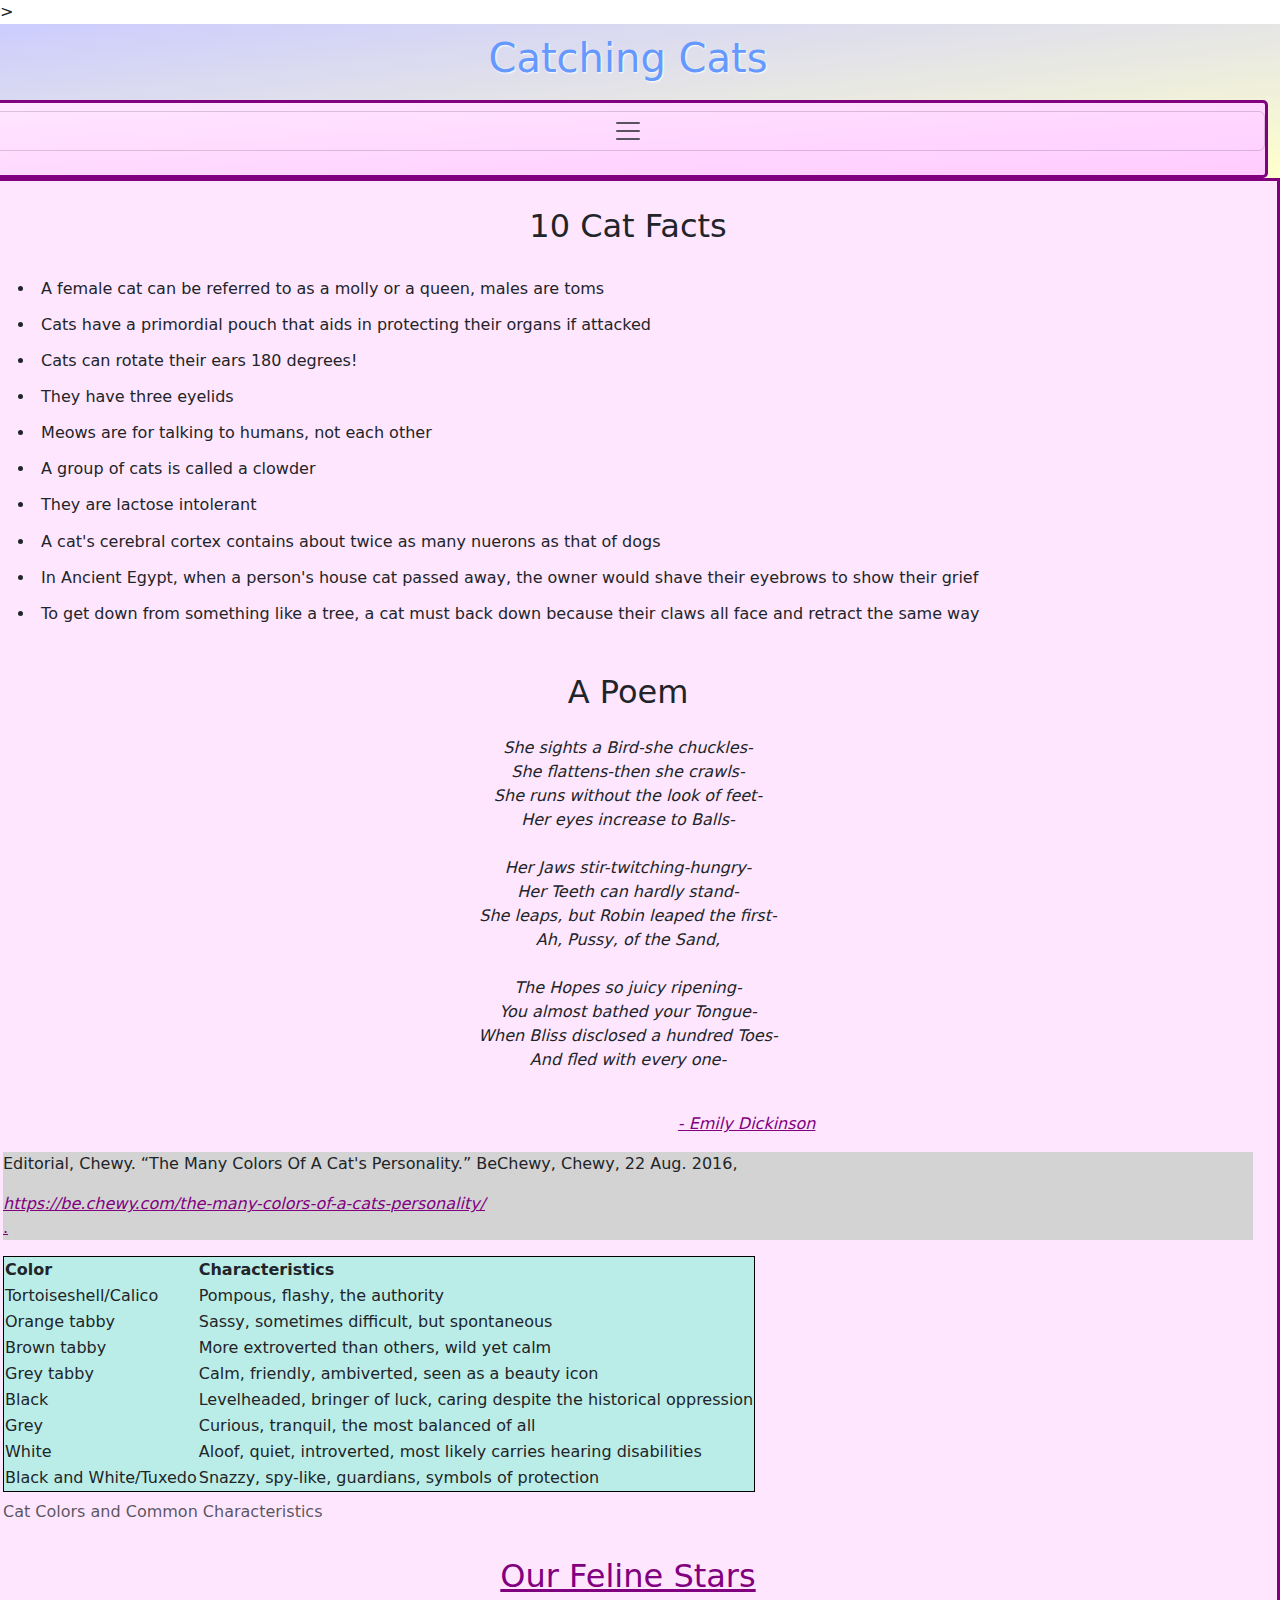
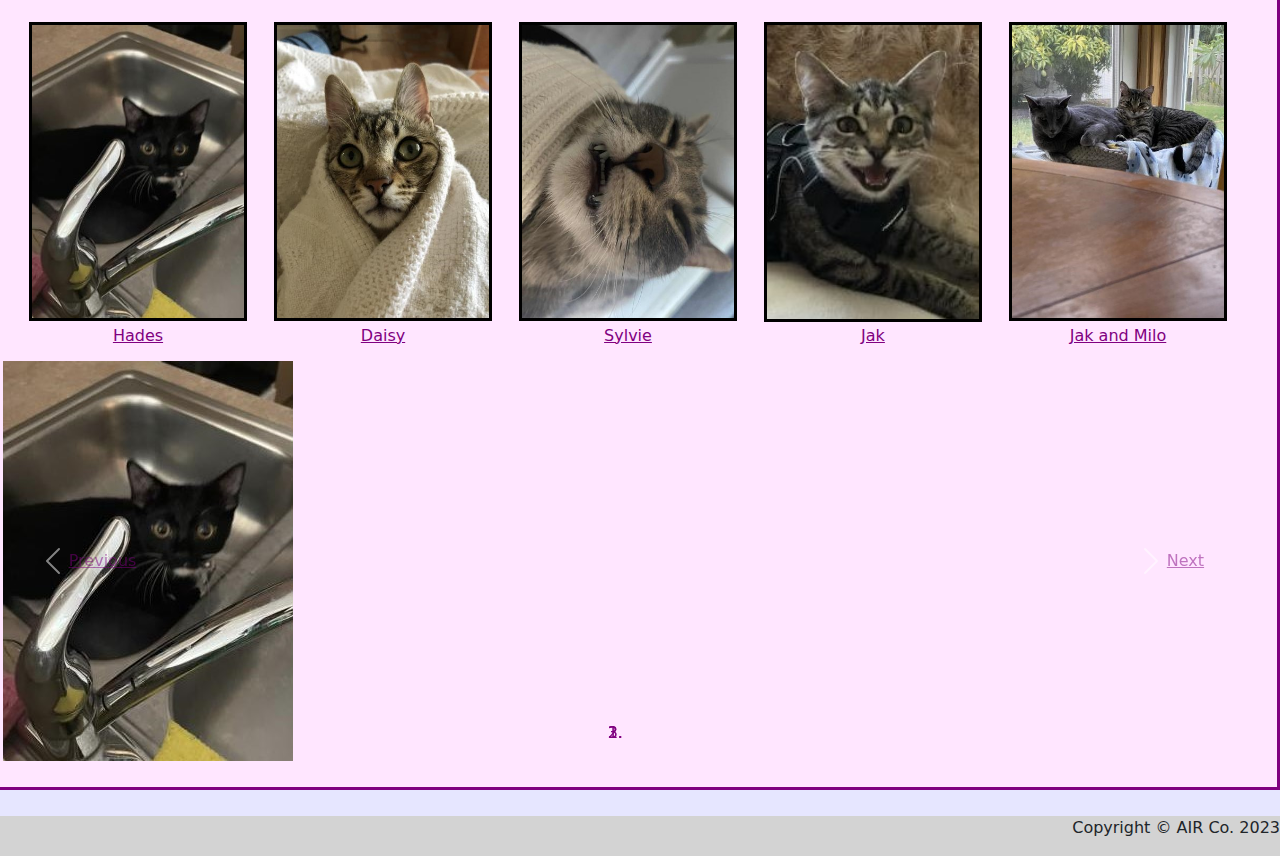
==== index.html @ 7a829389 "Update index.html" ====
<!DOCTYPE HTML>
<html>
  <head>
    <meta name="viewport" content="width=device-width, initial-scale=1" charset="UTF-8">
    <title>Catching Cats - Home</title>
    <!-- Links to the two original CSS Stylesheets -->>
    <link title="default" id="theme1" rel="stylesheet" type="text/css" href="./main.css">
    <link title="alternate" rel="alternate stylesheet" type="text/css" href="./alternate.css">
    <!-- Latest compiled and minified CSS -->
    <link href="https://cdn.jsdelivr.net/npm/bootstrap@5.2.3/dist/css/bootstrap.min.css" rel="stylesheet">
    <!-- Latest compiled JavaScript -->
    <script src="https://cdn.jsdelivr.net/npm/bootstrap@5.2.3/dist/js/bootstrap.bundle.min.js"></script>
    <script>
      function toggleCSS() {
        var currentCSS = document.getElementById('theme1');
        if (currentCSS.getAttribute('href') == 'main.css') { currentCSS.setAttribute('href', 'alternate.css'); } 
        else { currentCSS.setAttribute('href', 'main.css'); }
      }
    </script>
   </head>
   <body class="conatiner">
     <div class="row">
       <header class="row">
         <h1 id="pageTitle">Catching Cats</h1>
         <div id="navbar" class="row" style="justify-content: center">
		<div class="navbar row">
			<button class="navbar-toggler" type="button" data-bs-toggle="collapse" data-bs-target="#navbarToggleExternalContent" aria-controls="navbarToggleExternalContent" aria-expanded="false" aria-label="Toggle navigation">
				<span class="navbar-toggler-icon"></span>
			</button>
		 </div>
		<nav class="navbar" style="justify-content: center">
			<div class="collapse" id="navbarToggleExternalContent">
					<a class="navbar-brand col-md" style="text-align: center" href="./index.html" target="_self">Home</a>
					<a class="navbar-brand col-md" style="text-align: center" href="./yourmom.html" target="_self">The Cat Repo</a>
					<a class="navbar-brand col-md" style="text-align: center" href="https://en.wikipedia.org/wiki/Cat" target="_blank">Cats Wiki</a>
						<!-- Add a section for specific sections of this wiki-->
					<a class="navbar-brand" style="text-align: center" href="https://www.britannica.com/animal/cat" target="_blank">Cats Britannica</a>
					<button class="navbar-toggler" style="text-align: center" id="themeSwitch" onclick="toggleCSS()">Alternate CSS</button>
				</div>
			</nav>
		</div>
       </header>
	     <br/>
      <main class="row">
        <div>
          <h2 style="margin-top: auto;">10 Cat Facts</h2>
            <ul>
              <li>A female cat can be referred to as a molly or a queen, males are toms</li>
      		    <li>Cats have a primordial pouch that aids in protecting their organs if attacked</li>
      		    <li>Cats can rotate their ears 180 degrees!</li>
      		    <li>They have three eyelids</li>
              <li>Meows are for talking to humans, not each other</li>
              <li>A group of cats is called a clowder</li>
              <li>They are lactose intolerant</li>
              <li>A cat's cerebral cortex contains about twice as many nuerons as that of dogs</li>
              <li>In Ancient Egypt, when a person's house cat passed away, the owner would shave their eyebrows to show their grief</li>
              <li>To get down from something like a tree, a cat must back down because their claws all face and retract the same way</li>
		        </ul>
        </div>
        <div>
            <h2>A Poem</h2>
              <div style="width: 30%; margin: auto;">
                <p id="poem">
          	      She sights a Bird-she chuckles- <br>
           	      She flattens-then she crawls- <br>
             	    She runs without the look of feet- <br>
             	    Her eyes increase to Balls- <br>
             	    <br/>
             	    Her Jaws stir-twitching-hungry-<br>
             	    Her Teeth can hardly stand-<br>
             	    She leaps, but Robin leaped the first-<br>
             	    Ah, Pussy, of the Sand, <br>
             	    <br/>
             	    The Hopes so juicy ripening-<br>
             	    You almost bathed your Tongue-<br>
             	    When Bliss disclosed a hundred Toes-<br>
             	    And fled with every one-
                </p> 
			          <br/>
                <p style="text-align: right; font-style: italic;"><a href="https://allpoetry.com/She-sights-a-Birdshe-chuckles" target="_blank">- Emily Dickinson</a></p>
             </div>
        </div>
        <div>
	    <table style="text-align: left; border: 1px double black; padding: 5px; background-color: #bbede8">
		    <caption>Cat Colors and Common Characteristics</caption>
		    <tr style="test-align: center; font-style: bold;">
			    <th>Color</th>
			    <th>Characteristics</th>
		    </tr>
		    <tr>
			    <td>Tortoiseshell/Calico</td>
			    <td>Pompous, flashy, the authority</td>
		    </tr>
		    <tr>
			    <td>Orange tabby</td>
			    <td>Sassy, sometimes difficult, but spontaneous</td>
		    </tr>
		    <tr>
			    <td>Brown tabby</td>
			    <td>More extroverted than others, wild yet calm</td>
		    </tr>
		    <tr>
			    <td>Grey tabby</td>
			    <td>Calm, friendly, ambiverted, seen as a beauty icon</td>
		    </tr>
		    <tr>
			    <td>Black</td>
			    <td>Levelheaded, bringer of luck, caring despite the historical oppression</td>
		    </tr>
		    <tr>
			    <td>Grey</td>
			    <td>Curious, tranquil, the most balanced of all</td>
		    </tr>
		    <tr>
			    <td>White</td>
			    <td>Aloof, quiet, introverted, most likely carries hearing disabilities</td>
		    </tr>
		    <tr>
			    <td>Black and White/Tuxedo</td>
			    <td>Snazzy, spy-like, guardians, symbols of protection</td>
		    </tr>
		    <footer>
			    <p>Editorial, Chewy. “The Many Colors Of A Cat's Personality.” BeChewy, Chewy, 22 Aug. 2016, </p>
			    <cite><a href="https://be.chewy.com/the-many-colors-of-a-cats-personality/">https://be.chewy.com/the-many-colors-of-a-cats-personality/</cite>
			    <p>.</p>
		    </footer>
	    </table>
            <h2>Our Feline Stars</h2>
<!-- Replace Table with CSS Carousel-->
            <table id="starLineup"> 
              <tr>
                <td><img src="./Images/HadesCaught2.jpg" alt="Hades Profile Picture"></td>
                <td><img src="./Images/Rivers_Pets-scrrd2.jpg" alt="River's First Cat Profile Picture"></td>
                <td><img src="./Images/SheOut2.jpg" alt="Sylvie's Profile Picture"></td>
                <td><img src="./Images/Rivers_Pets-Smiles3.jpg" alt="River's Second Cat Profile Picture"></td>
                <td><img src="./Images/RiversPets_LosAmigosPt2v2.jpg" alt="River's Gang of Pets"></td>
              </tr>
              <tr>
                <td>Hades</td>
                <td>Daisy</td>
                <td>Sylvie</td>
                <td>Jak</td>
                <td>Jak and Milo</td>
              </tr>
            </table>
        </div>
        <div id="carouselExampleControls" class="carousel slide" data-ride="carousel">
			<ol class="carousel-indicators">
				<li data-target="#carouselExampleIndicators" data-slide-to="0" class="active"></li>
				<li data-target="#carouselExampleIndicators" data-slide-to="1"></li>
				<li data-target="#carouselExampleIndicators" data-slide-to="2"></li>
			</ol>
            <div class="carousel-inner">
				<div class="carousel-item active">
				  <img class="d-block" src="./Images/HadesCaught2.jpg" alt="Hades Profile Picture">
				  <div class="carousel-caption d-none d-md block"> <p> Hades </p> </div>
				</div>
				<div class="carousel-item">
				  <img class="d-block" src="./Images/Rivers_Pets-scrrd2.jpg" alt="River's First Cat Profile Picture">
				  <div class="carousel-caption d-none d-md block"> <p> Daisy </p> </div>
				</div>
				<div class="carousel-item">
				  <img class="d-block" src="./Images/SheOut2.jpg" alt="Sylvie's Profile Picture">
				  <div class="carousel-caption d-none d-md block"> <p> Sylvie </p> </div>
				</div>
				<div class="carousel-item">
				  <img class="d-block" src="./Images/Rivers_Pets-Smiles3.jpg" alt="River's Second Cat Profile Picture">
				  <div class="carousel-caption d-none d-md block"> <p> Jak </p> </div>
				</div>
				<div class="carousel-item">
				  <img class="d-block" src="./Images/RiversPets_LosAmigosPt2v2.jpg" alt="River's Gang of Pets">
				  <div class="carousel-caption d-none d-md block"> <p> Jak and Milo </p> </div>
				</div>
			</div>
			<a class="carousel-control-prev" href="#carouselExampleControls" role="button" data-slide="prev">
				<span class="carousel-control-prev-icon" aria-hidden="true"></span>
				<span class="sr-only">Previous</span>
			</a>
			<a class="carousel-control-next" href="#carouselExampleControls" role="button" data-slide="next">
				<span class="carousel-control-next-icon" aria-hidden="true"></span>
				<span class="sr-only">Next</span>
			</a>
		</div>
        </main>
        <footer>
          <p id="copyright">Copyright &copy AIR Co. 2023</p>
        </footer>
      </div>
    </body>
</html>
---- main.css ----
a { text-decoration: none; }
a:link { color:rgb(128, 0, 128); }
a:visited { text-decoration: none; decoration: none; }

#pageTitle {
	animation: float 3s ease-in-out infinite;
	color:rgb(102, 153, 255);
	text-shadow: 1px 1px 2px white;
  text-align: center;
  padding: 10px;
}

@keyframes float {
  0%   { transform: translateY(0px); }
  50%  { transform: translateY(25px); }
  100% { transform: translateY(0px); }
}

body {
	background-color:white;
  display: flexbox; 
  font-family: Verdana, sans-serif; 
  padding: 0px;
}

body>div{ background-color:rgb(230, 230, 255); }

header {
	background-image: linear-gradient(to bottom right, rgb(204, 204, 255), rgb(255, 255, 204));
}

#navbar {
	display: flex;
  margin: 0px;
  padding: 0px;
  gap: 0px;
  list-style-type: none;
  color: rgb(128,0,128);
	border: 3px solid rgb(128, 0, 128); 
	border-radius:5px;
	background-image: linear-gradient(to bottom right, rgb(255, 230, 255), rgb(255, 204, 255));
}

#navbar a {
  text-decoration: none; 
  display: block;
}

#navbar a:hover {
    background-color: rgb(128, 0, 128);
    color: white;
}

main { 
  display: flexbox; 
  padding: 2%; 
  margin: 2% 5%; 
  border: 3px solid rgb(128, 0, 128); 
  background-color:rgb(255, 230, 255);
}

main h2 {
  text-align: center; 
  margin: 2% auto;
}

main ul li {
  padding: 0.5%;
}

#poem {
  text-align: center; 
  font-style: italic;
}

#starLineup {
  margin: 1%; 
  text-align: center;
}

#starLineup tr td {
  width: 10%; 
  text-align: center;
}

#starLineup tr td img {
  width: 90%; 
  border: solid black 3px;
}

footer {
  background-color: lightgrey;
}

#copyright {
  text-align: right;
}

#theSquad {
  margin: 1%; 
  text-align: center;
}

#theSquad tr td {
  width: 10%; 
  text-align: center;
}

#theSquad tr td img {
  width: 90%; 
  border: solid black 3px;
}
---- alternate.css ----
a { text-decoration: none; }
a:link { color:red; }
a:visited { text-decoration: none; decoration: none; }

#pageTitle {
  animation: float 3s ease-in-out infinite;
  color:black;
  text-shadow: 1px 1px 2px red;
  text-align: center;
  padding: 10px;
}

@keyframes float {
  0%   { 
	transform: translateX(0px);
  }
  50%  { 
	transform: translateX(25px); 
	}
  100% { 
	transform: translateX(0px); 
  }
}

body {
  background-color: #757575;
  display: flexbox; 
  font-family: Georgia, sans-serif; 
  padding: 0px;
}

body>div { background-color:linear-gradient(to bottom right, orange, red); }

div{ background-color: lightgrey; }

header {
	background-image: linear-gradient(to bottom right, orange, red);
}

img {
  width: 400px;
}


#navbar {
	color: #FF2200;
	border: 3px solid black; 
	background-image: linear-gradient(to bottom right, lightgray, gray);
  display: flex;
  margin: 0px;
  padding: 0px;
  gap: 0px;
  list-style-type: none;
  justify-content: center;
	border-radius:5px;
}

#navbar li {
  width: 20%;
  color: #FF2200; 
  text-align: center;
  padding: 5px;
}

#navbar a {
  color: #FF2200;
  text-decoration: none; 
  display: block;
}

ul#navbar li a:hover {
  background-color: black;
  color: white;
}

main{
  display: flexbox; 
  padding: 2%; 
  margin: 2% 5%;
	border: 3px solid #FF2200; 
  background-color: lightgrey;
}

#starLineup {
  margin: 2%; 
  text-align: left;
}

#starLineup tr td {
  width: 15%; 
  text-align: left;
}

#starLineup tr td img {
  width: 85%; 
  border: double grey 2px;
}

footer{ background-color: lightgrey;
}

#theSquad {
  margin: 1%; 
  text-align: center;
}

#theSquad tr td {
  width: 10%; 
  text-align: center;
}

#theSquad tr td img {
  width: 90%; 
  border: solid black 3px;
}
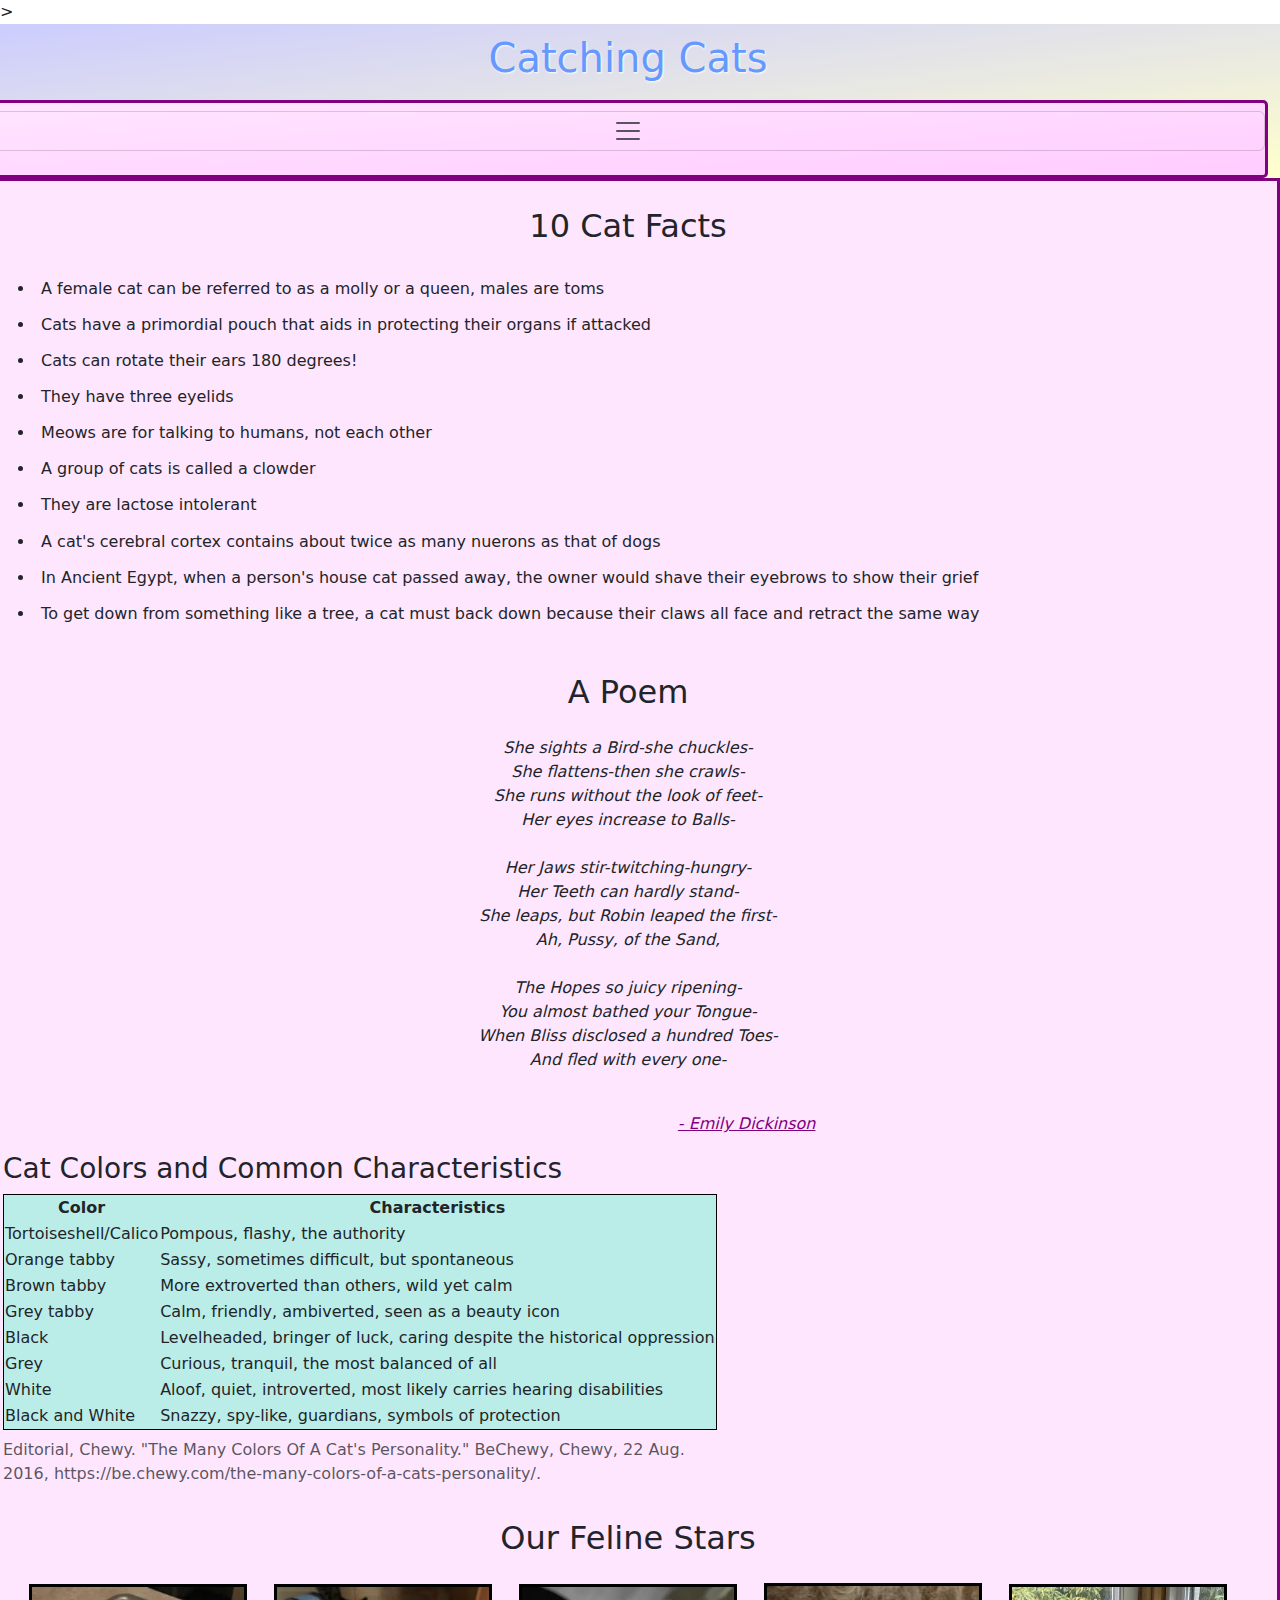
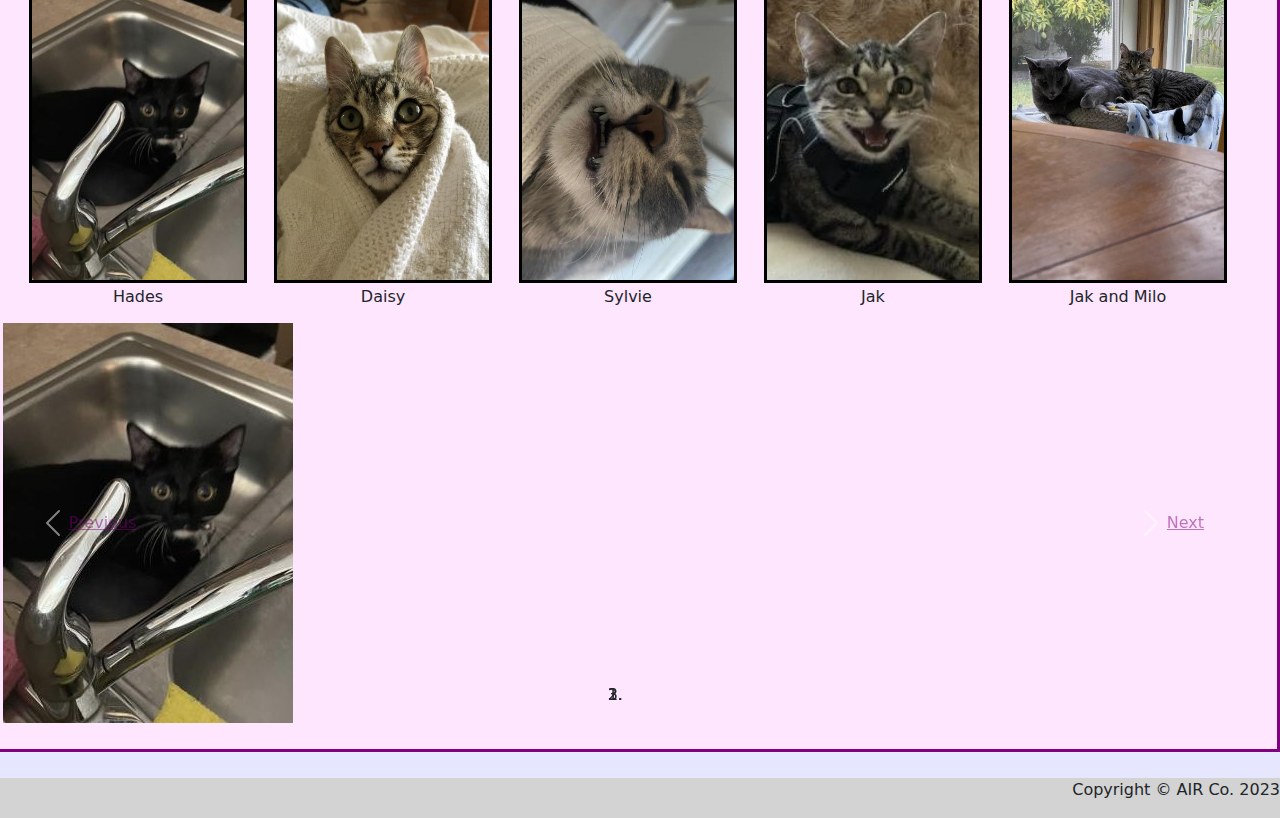
==== commit f38298be: "Update index.html" ====
--- a/index.html
+++ b/index.html
@@ -81,9 +81,10 @@
              </div>
         </div>
         <div>
-	    <table style="text-align: left; border: 1px double black; padding: 5px; background-color: #bbede8">
-		    <caption>Cat Colors and Common Characteristics</caption>
-		    <tr style="test-align: center; font-style: bold;">
+	  <div class="table-responsive">
+           <h3>Cat Colors and Common Characteristics</h3>
+	    <table class="table-hover" style="text-align: left; border: 1px double black; padding: 20px; background-color: #bbede8">
+		    <tr style="text-align: center; font-style: bold;">
 			    <th>Color</th>
 			    <th>Characteristics</th>
 		    </tr>
@@ -116,15 +117,12 @@
 			    <td>Aloof, quiet, introverted, most likely carries hearing disabilities</td>
 		    </tr>
 		    <tr>
-			    <td>Black and White/Tuxedo</td>
+			    <td>Black and White</td>
 			    <td>Snazzy, spy-like, guardians, symbols of protection</td>
 		    </tr>
-		    <footer>
-			    <p>Editorial, Chewy. “The Many Colors Of A Cat's Personality.” BeChewy, Chewy, 22 Aug. 2016, </p>
-			    <cite><a href="https://be.chewy.com/the-many-colors-of-a-cats-personality/">https://be.chewy.com/the-many-colors-of-a-cats-personality/</cite>
-			    <p>.</p>
-		    </footer>
-	    </table>
+            	    <caption>Editorial, Chewy. "The Many Colors Of A Cat's Personality." BeChewy, Chewy, 22 Aug. 2016, https://be.chewy.com/the-many-colors-of-a-cats-personality/.</caption>
+	      </table>
+	  </div> 
             <h2>Our Feline Stars</h2>
 <!-- Replace Table with CSS Carousel-->
             <table id="starLineup"> 
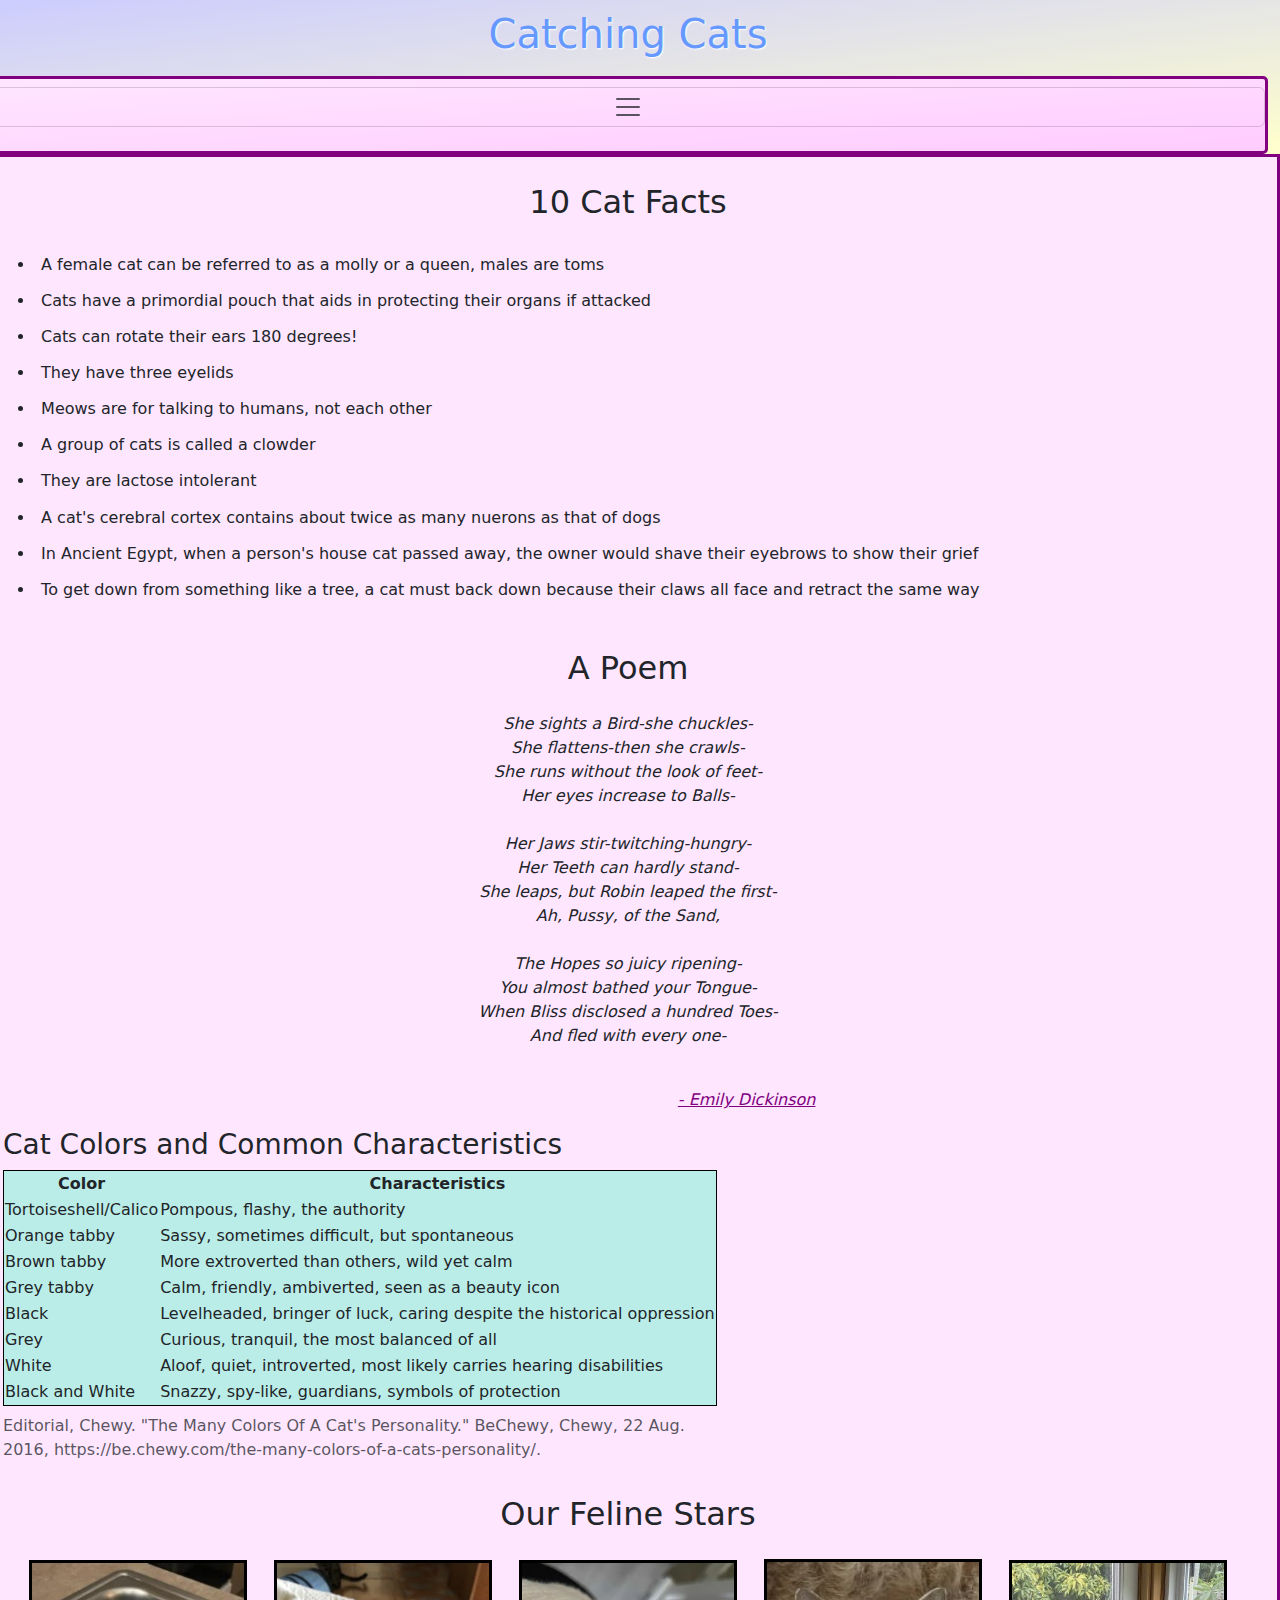
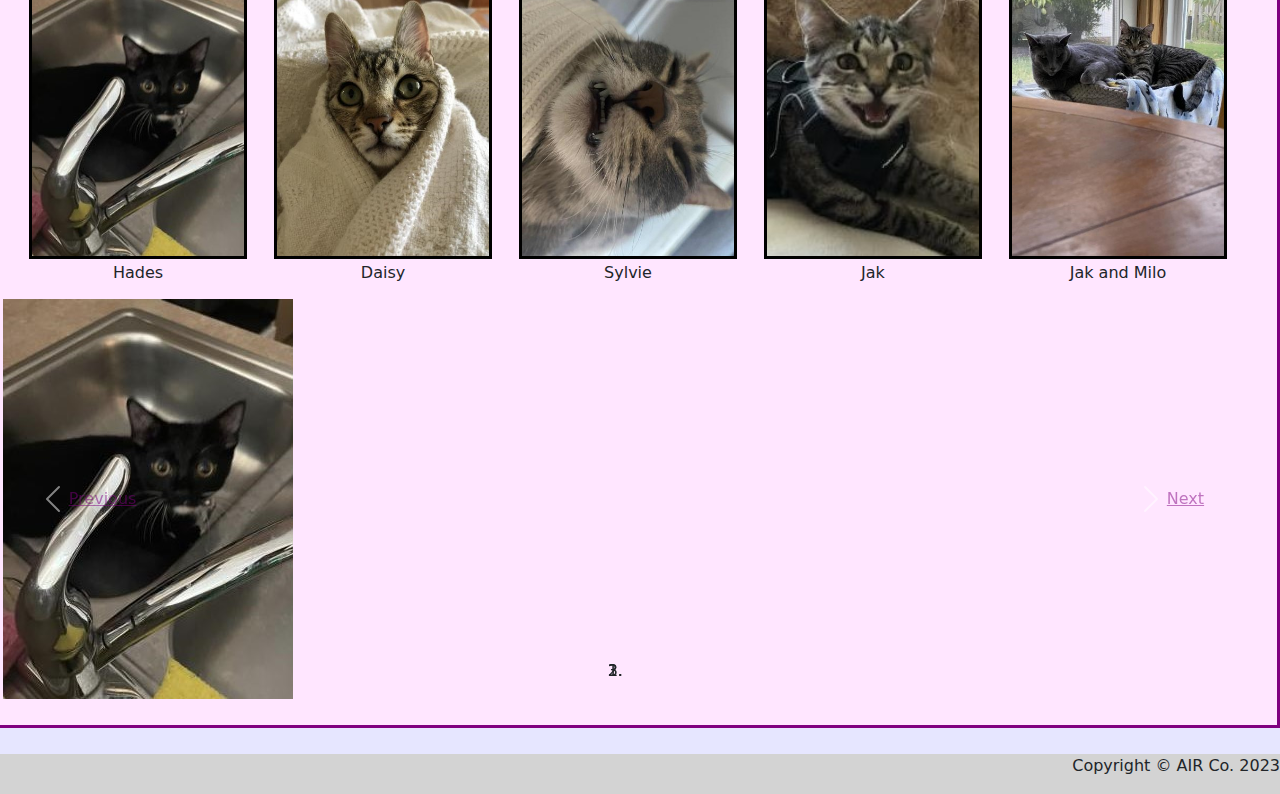
==== commit 0d505367: "error fixed" ====
--- a/index.html
+++ b/index.html
@@ -3,7 +3,7 @@
   <head>
     <meta name="viewport" content="width=device-width, initial-scale=1" charset="UTF-8">
     <title>Catching Cats - Home</title>
-    <!-- Links to the two original CSS Stylesheets -->>
+    <!-- Links to the two original CSS Stylesheets -->
     <link title="default" id="theme1" rel="stylesheet" type="text/css" href="./main.css">
     <link title="alternate" rel="alternate stylesheet" type="text/css" href="./alternate.css">
     <!-- Latest compiled and minified CSS -->
@@ -81,9 +81,8 @@
              </div>
         </div>
         <div>
-	  <div class="table-responsive">
            <h3>Cat Colors and Common Characteristics</h3>
-	    <table class="table-hover" style="text-align: left; border: 1px double black; padding: 20px; background-color: #bbede8">
+	    <table class="table-responsive table-hover" style="text-align: left; border: 1px double black; padding: 20px; background-color: #bbede8">
 		    <tr style="text-align: center; font-style: bold;">
 			    <th>Color</th>
 			    <th>Characteristics</th>
@@ -122,7 +121,6 @@
 		    </tr>
             	    <caption>Editorial, Chewy. "The Many Colors Of A Cat's Personality." BeChewy, Chewy, 22 Aug. 2016, https://be.chewy.com/the-many-colors-of-a-cats-personality/.</caption>
 	      </table>
-	  </div> 
             <h2>Our Feline Stars</h2>
 <!-- Replace Table with CSS Carousel-->
             <table id="starLineup"> 
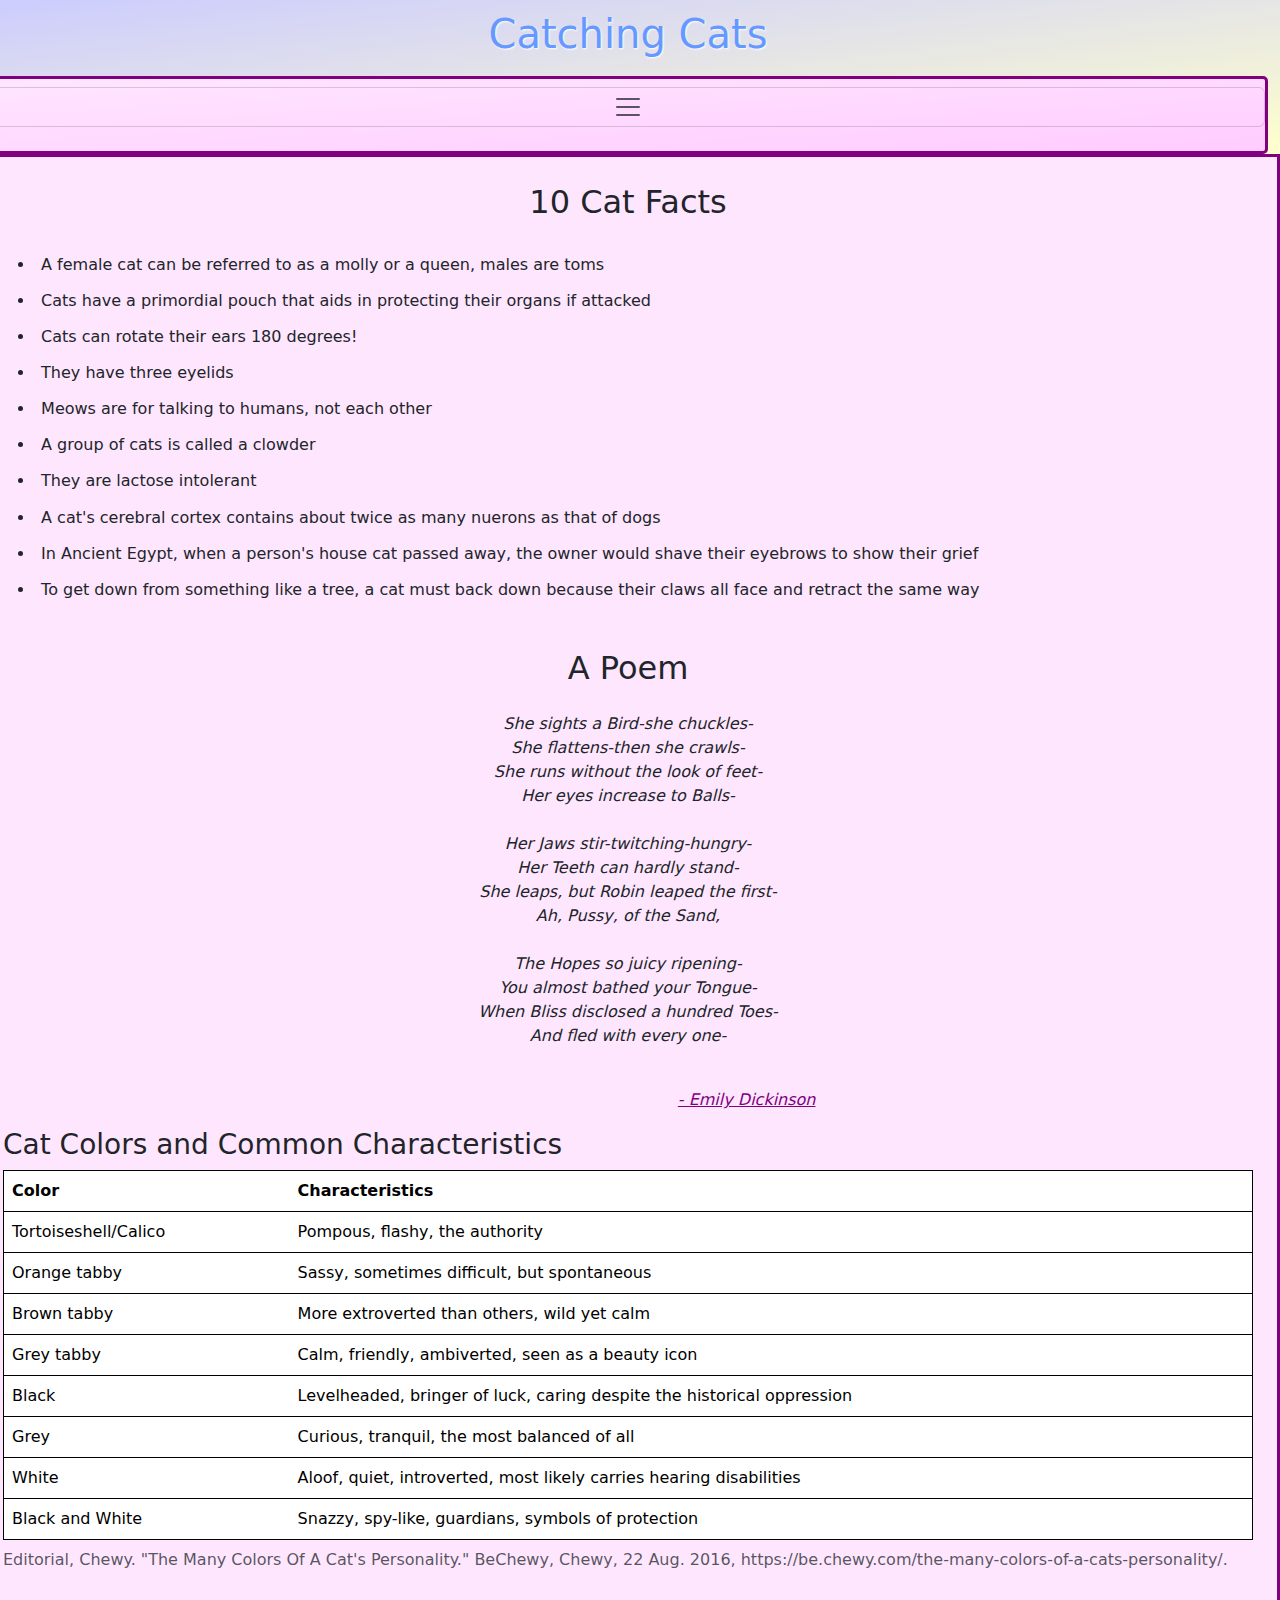
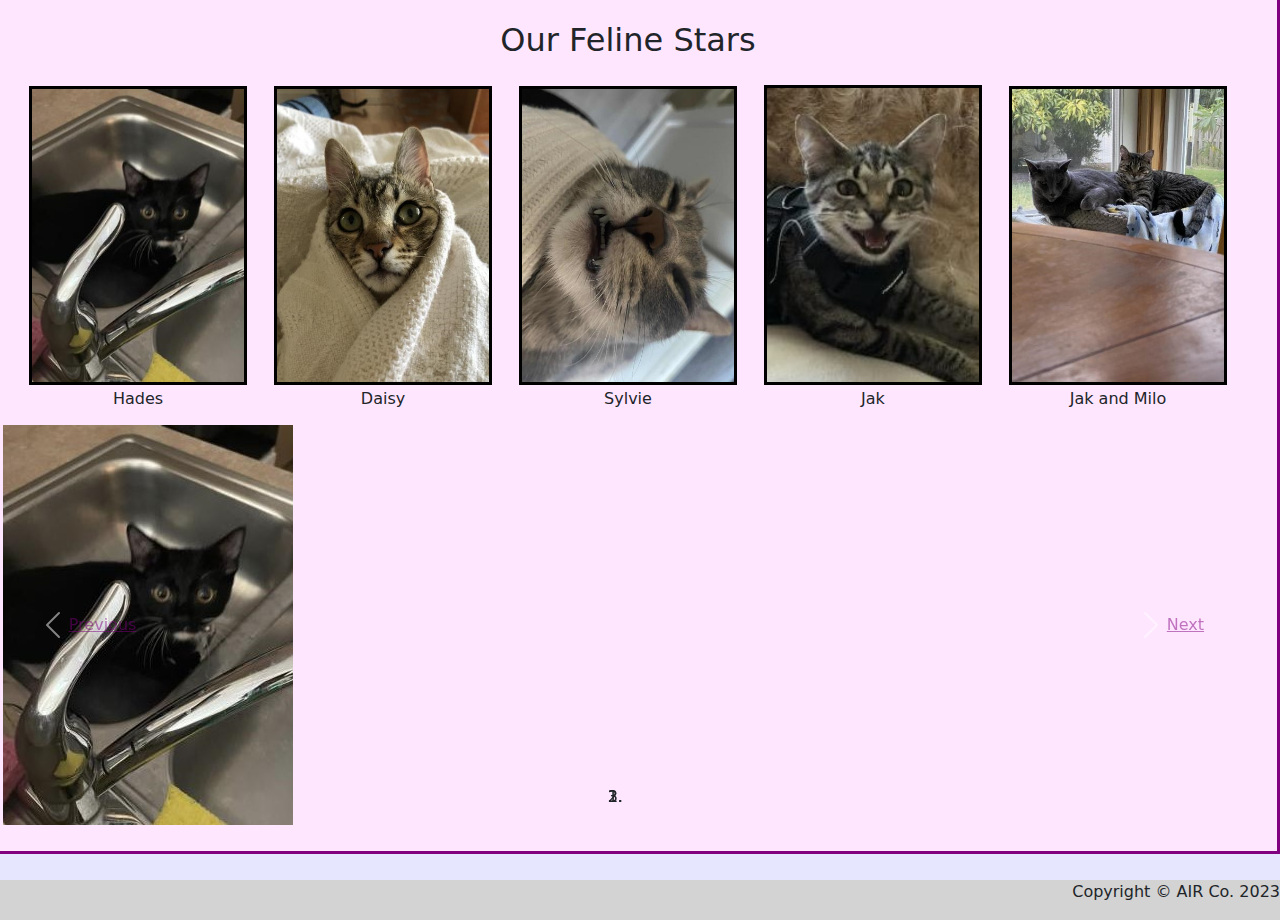
==== commit 19ef3402: "Update index.html" ====
--- a/index.html
+++ b/index.html
@@ -7,9 +7,9 @@
     <link title="default" id="theme1" rel="stylesheet" type="text/css" href="./main.css">
     <link title="alternate" rel="alternate stylesheet" type="text/css" href="./alternate.css">
     <!-- Latest compiled and minified CSS -->
-    <link href="https://cdn.jsdelivr.net/npm/bootstrap@5.2.3/dist/css/bootstrap.min.css" rel="stylesheet">
+    <link href="	https://cdn.jsdelivr.net/npm/bootstrap@5.3.0-alpha3/dist/css/bootstrap.min.css" rel="stylesheet">
     <!-- Latest compiled JavaScript -->
-    <script src="https://cdn.jsdelivr.net/npm/bootstrap@5.2.3/dist/js/bootstrap.bundle.min.js"></script>
+    <script src="	https://cdn.jsdelivr.net/npm/bootstrap@5.3.0-alpha3/dist/js/bootstrap.bundle.min.js"></script>
     <script>
       function toggleCSS() {
         var currentCSS = document.getElementById('theme1');
@@ -81,46 +81,48 @@
              </div>
         </div>
         <div>
-           <h3>Cat Colors and Common Characteristics</h3>
-	    <table class="table-responsive table-hover" style="text-align: left; border: 1px double black; padding: 20px; background-color: #bbede8">
-		    <tr style="text-align: center; font-style: bold;">
-			    <th>Color</th>
-			    <th>Characteristics</th>
-		    </tr>
-		    <tr>
-			    <td>Tortoiseshell/Calico</td>
-			    <td>Pompous, flashy, the authority</td>
-		    </tr>
-		    <tr>
-			    <td>Orange tabby</td>
-			    <td>Sassy, sometimes difficult, but spontaneous</td>
-		    </tr>
-		    <tr>
-			    <td>Brown tabby</td>
-			    <td>More extroverted than others, wild yet calm</td>
-		    </tr>
-		    <tr>
-			    <td>Grey tabby</td>
-			    <td>Calm, friendly, ambiverted, seen as a beauty icon</td>
-		    </tr>
-		    <tr>
-			    <td>Black</td>
-			    <td>Levelheaded, bringer of luck, caring despite the historical oppression</td>
-		    </tr>
-		    <tr>
-			    <td>Grey</td>
-			    <td>Curious, tranquil, the most balanced of all</td>
-		    </tr>
-		    <tr>
-			    <td>White</td>
-			    <td>Aloof, quiet, introverted, most likely carries hearing disabilities</td>
-		    </tr>
-		    <tr>
-			    <td>Black and White</td>
-			    <td>Snazzy, spy-like, guardians, symbols of protection</td>
-		    </tr>
+			<div class="table-responsive">
+        		<h3>Cat Colors and Common Characteristics</h3>
+	    		<table class="table table-hover" style="text-align: left; border: 1px double black; padding: 5px; background-color: #bbede8;">
+		    		<tr style="font-style: bold;">
+			    		<th>Color</th>
+			    		<th>Characteristics</th>
+		    		</tr>
+		    		<tr>
+			    		<td>Tortoiseshell/Calico</td>
+			    		<td>Pompous, flashy, the authority</td>
+		    		</tr>
+		   			<tr>
+			    		<td>Orange tabby</td>
+			    		<td>Sassy, sometimes difficult, but spontaneous</td>
+		    		</tr>
+		    		<tr>
+			    		<td>Brown tabby</td>
+			    		<td>More extroverted than others, wild yet calm</td>
+		    		</tr>
+		    		<tr>
+			    		<td>Grey tabby</td>
+			    		<td>Calm, friendly, ambiverted, seen as a beauty icon</td>
+		    		</tr>
+		    		<tr>
+			    		<td>Black</td>
+			    		<td>Levelheaded, bringer of luck, caring despite the historical oppression</td>
+		    		</tr>
+		    		<tr>
+			    		<td>Grey</td>
+			    		<td>Curious, tranquil, the most balanced of all</td>
+		    		</tr>
+		    		<tr>
+			    		<td>White</td>
+			    		<td>Aloof, quiet, introverted, most likely carries hearing disabilities</td>
+		    		</tr>
+		    		<tr>
+			    		<td>Black and White</td>
+			    		<td>Snazzy, spy-like, guardians, symbols of protection</td>
+		    		</tr>
             	    <caption>Editorial, Chewy. "The Many Colors Of A Cat's Personality." BeChewy, Chewy, 22 Aug. 2016, https://be.chewy.com/the-many-colors-of-a-cats-personality/.</caption>
-	      </table>
+	        	</table>
+		    </div>
             <h2>Our Feline Stars</h2>
 <!-- Replace Table with CSS Carousel-->
             <table id="starLineup"> 
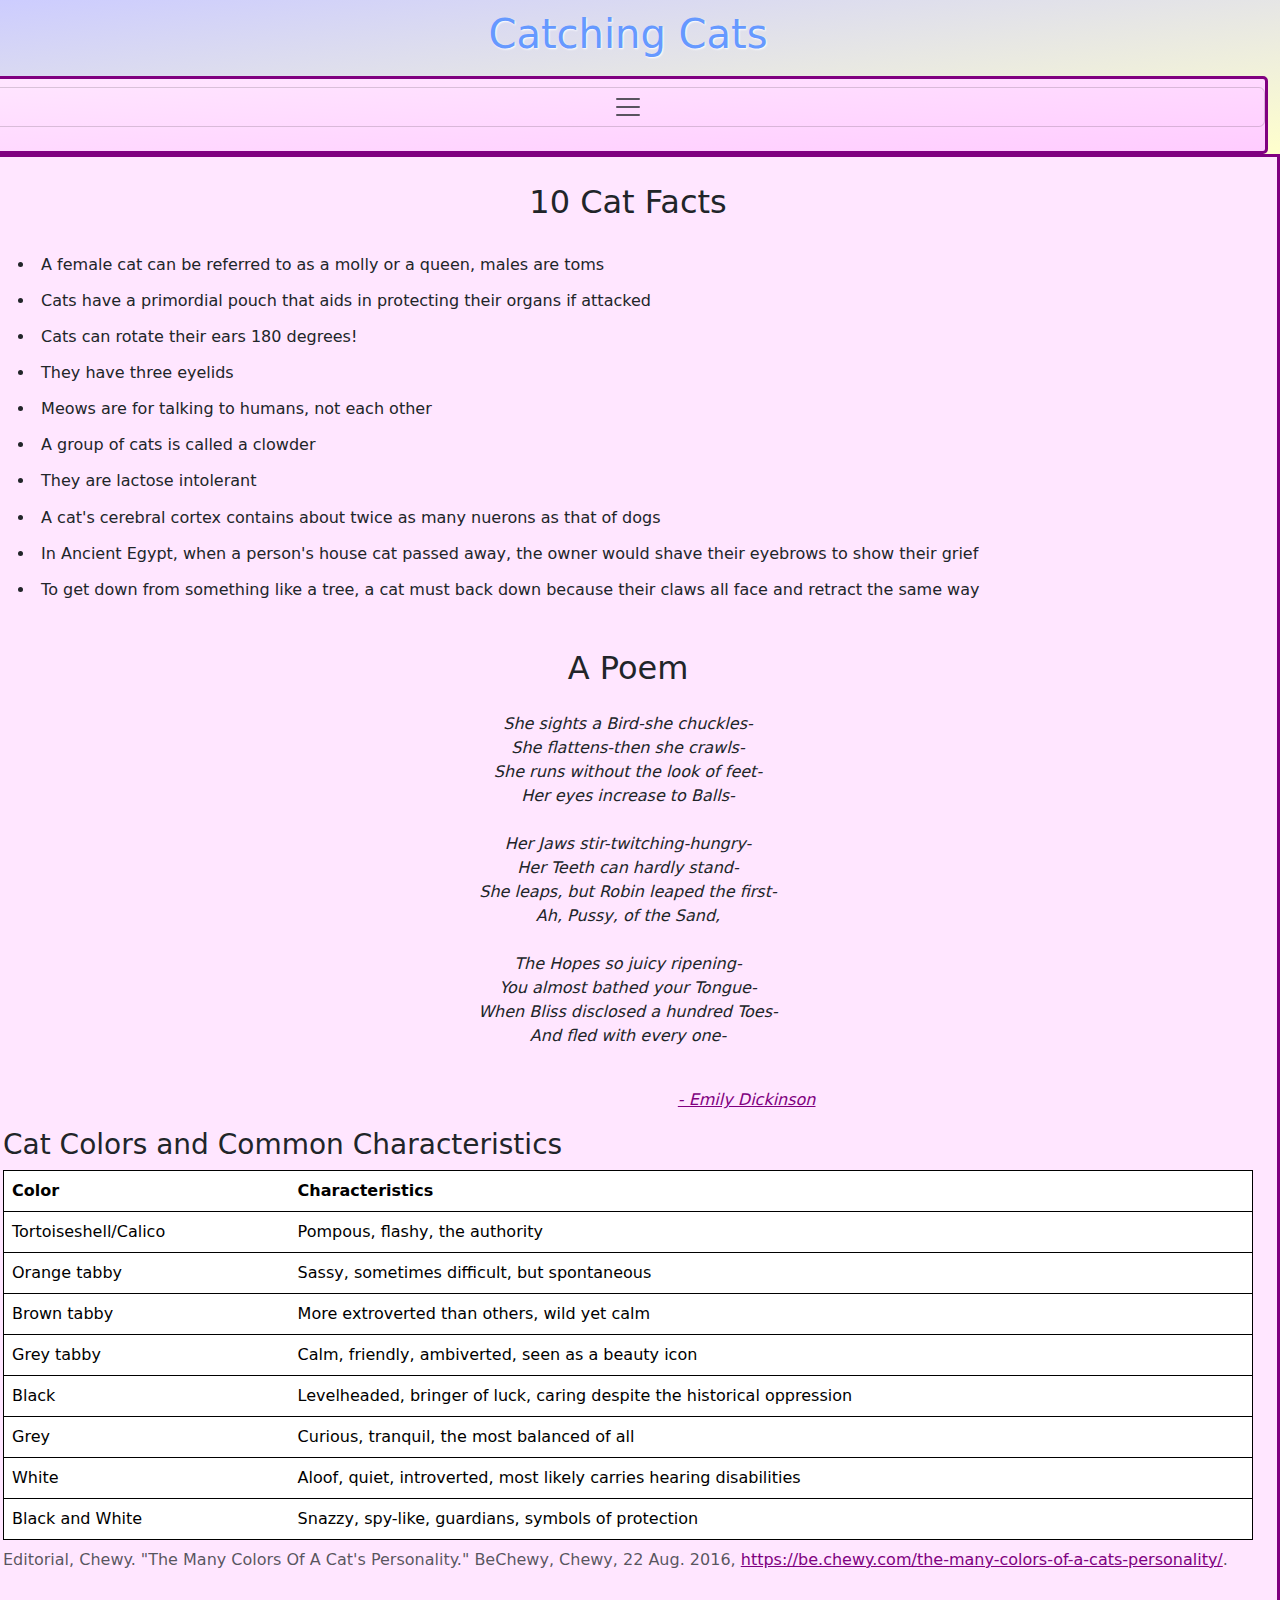
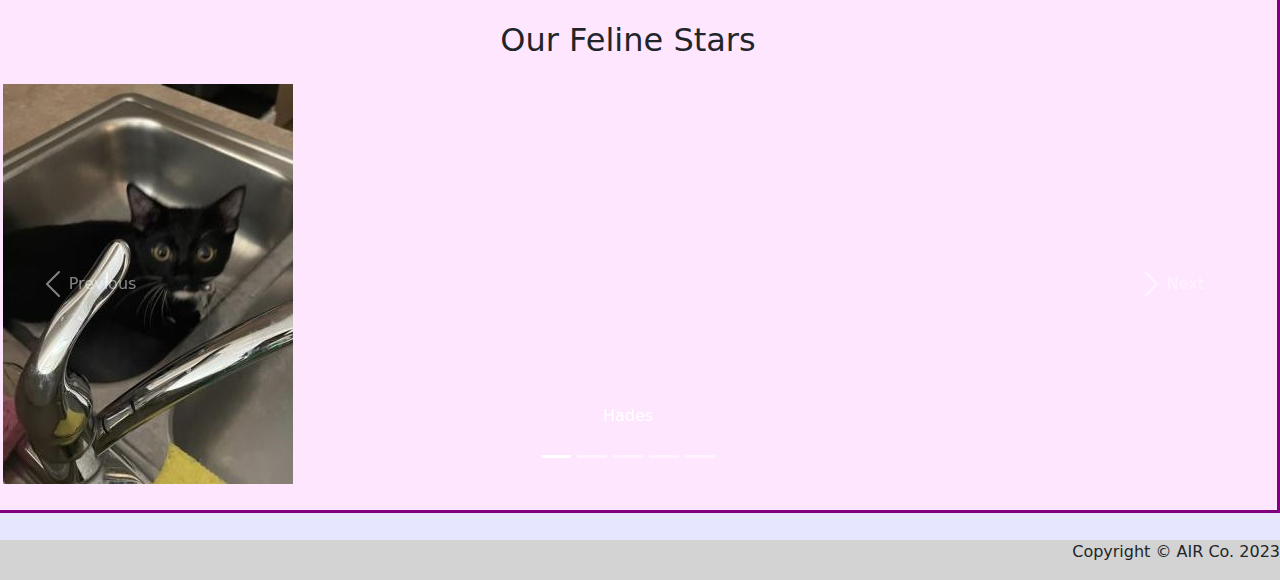
==== commit abb45f7d: "Update index.html" ====
--- a/index.html
+++ b/index.html
@@ -120,64 +120,49 @@
 			    		<td>Black and White</td>
 			    		<td>Snazzy, spy-like, guardians, symbols of protection</td>
 		    		</tr>
-            	    <caption>Editorial, Chewy. "The Many Colors Of A Cat's Personality." BeChewy, Chewy, 22 Aug. 2016, https://be.chewy.com/the-many-colors-of-a-cats-personality/.</caption>
+            	    <caption>Editorial, Chewy. "The Many Colors Of A Cat's Personality." BeChewy, Chewy, 22 Aug. 2016, <a href="https://be.chewy.com/the-many-colors-of-a-cats-personality/">https://be.chewy.com/the-many-colors-of-a-cats-personality/</a>.</caption>
 	        	</table>
 		    </div>
             <h2>Our Feline Stars</h2>
-<!-- Replace Table with CSS Carousel-->
-            <table id="starLineup"> 
-              <tr>
-                <td><img src="./Images/HadesCaught2.jpg" alt="Hades Profile Picture"></td>
-                <td><img src="./Images/Rivers_Pets-scrrd2.jpg" alt="River's First Cat Profile Picture"></td>
-                <td><img src="./Images/SheOut2.jpg" alt="Sylvie's Profile Picture"></td>
-                <td><img src="./Images/Rivers_Pets-Smiles3.jpg" alt="River's Second Cat Profile Picture"></td>
-                <td><img src="./Images/RiversPets_LosAmigosPt2v2.jpg" alt="River's Gang of Pets"></td>
-              </tr>
-              <tr>
-                <td>Hades</td>
-                <td>Daisy</td>
-                <td>Sylvie</td>
-                <td>Jak</td>
-                <td>Jak and Milo</td>
-              </tr>
-            </table>
         </div>
-        <div id="carouselExampleControls" class="carousel slide" data-ride="carousel">
-			<ol class="carousel-indicators">
-				<li data-target="#carouselExampleIndicators" data-slide-to="0" class="active"></li>
-				<li data-target="#carouselExampleIndicators" data-slide-to="1"></li>
-				<li data-target="#carouselExampleIndicators" data-slide-to="2"></li>
-			</ol>
+        <div id="carouselExampleControls" class="carousel slide" data-bs-ride="carousel">
+			<div class="carousel-indicators">
+				<button type="button" data-bs-target="#carouselExampleControls" data-bs-slide-to="0" aria-current="true" class="active"></button>
+				<button type="button" data-bs-target="#carouselExampleControls" data-bs-slide-to="1"></button>
+				<button type="button" data-bs-target="#carouselExampleControls" data-bs-slide-to="2"></button>
+				<button type="button" data-bs-target="#carouselExampleControls" data-bs-slide-to="3"></button>
+				<button type="button" data-bs-target="#carouselExampleControls" data-bs-slide-to="4"></button>
+			</div>
             <div class="carousel-inner">
 				<div class="carousel-item active">
 				  <img class="d-block" src="./Images/HadesCaught2.jpg" alt="Hades Profile Picture">
-				  <div class="carousel-caption d-none d-md block"> <p> Hades </p> </div>
+				  <div class="carousel-caption d-none d-md-block"> <p> Hades </p> </div>
 				</div>
 				<div class="carousel-item">
 				  <img class="d-block" src="./Images/Rivers_Pets-scrrd2.jpg" alt="River's First Cat Profile Picture">
-				  <div class="carousel-caption d-none d-md block"> <p> Daisy </p> </div>
+				  <div class="carousel-caption d-none d-md-block"> <p> Daisy </p> </div>
 				</div>
 				<div class="carousel-item">
 				  <img class="d-block" src="./Images/SheOut2.jpg" alt="Sylvie's Profile Picture">
-				  <div class="carousel-caption d-none d-md block"> <p> Sylvie </p> </div>
+				  <div class="carousel-caption d-none d-md-block"> <p> Sylvie </p> </div>
 				</div>
 				<div class="carousel-item">
 				  <img class="d-block" src="./Images/Rivers_Pets-Smiles3.jpg" alt="River's Second Cat Profile Picture">
-				  <div class="carousel-caption d-none d-md block"> <p> Jak </p> </div>
+				  <div class="carousel-caption d-none d-md-block"> <p> Jak </p> </div>
 				</div>
 				<div class="carousel-item">
 				  <img class="d-block" src="./Images/RiversPets_LosAmigosPt2v2.jpg" alt="River's Gang of Pets">
-				  <div class="carousel-caption d-none d-md block"> <p> Jak and Milo </p> </div>
+				  <div class="carousel-caption d-none d-md-block"> <p> Jak and Milo </p> </div>
 				</div>
 			</div>
-			<a class="carousel-control-prev" href="#carouselExampleControls" role="button" data-slide="prev">
+			<button class="carousel-control-prev" type ="button" data-bs-target="#carouselExampleControls" data-bs-slide="prev">
 				<span class="carousel-control-prev-icon" aria-hidden="true"></span>
 				<span class="sr-only">Previous</span>
-			</a>
-			<a class="carousel-control-next" href="#carouselExampleControls" role="button" data-slide="next">
+			</button>
+			<button class="carousel-control-next" type ="button" data-bs-target="#carouselExampleControls" data-bs-slide="next">
 				<span class="carousel-control-next-icon" aria-hidden="true"></span>
 				<span class="sr-only">Next</span>
-			</a>
+			</button>
 		</div>
         </main>
         <footer>
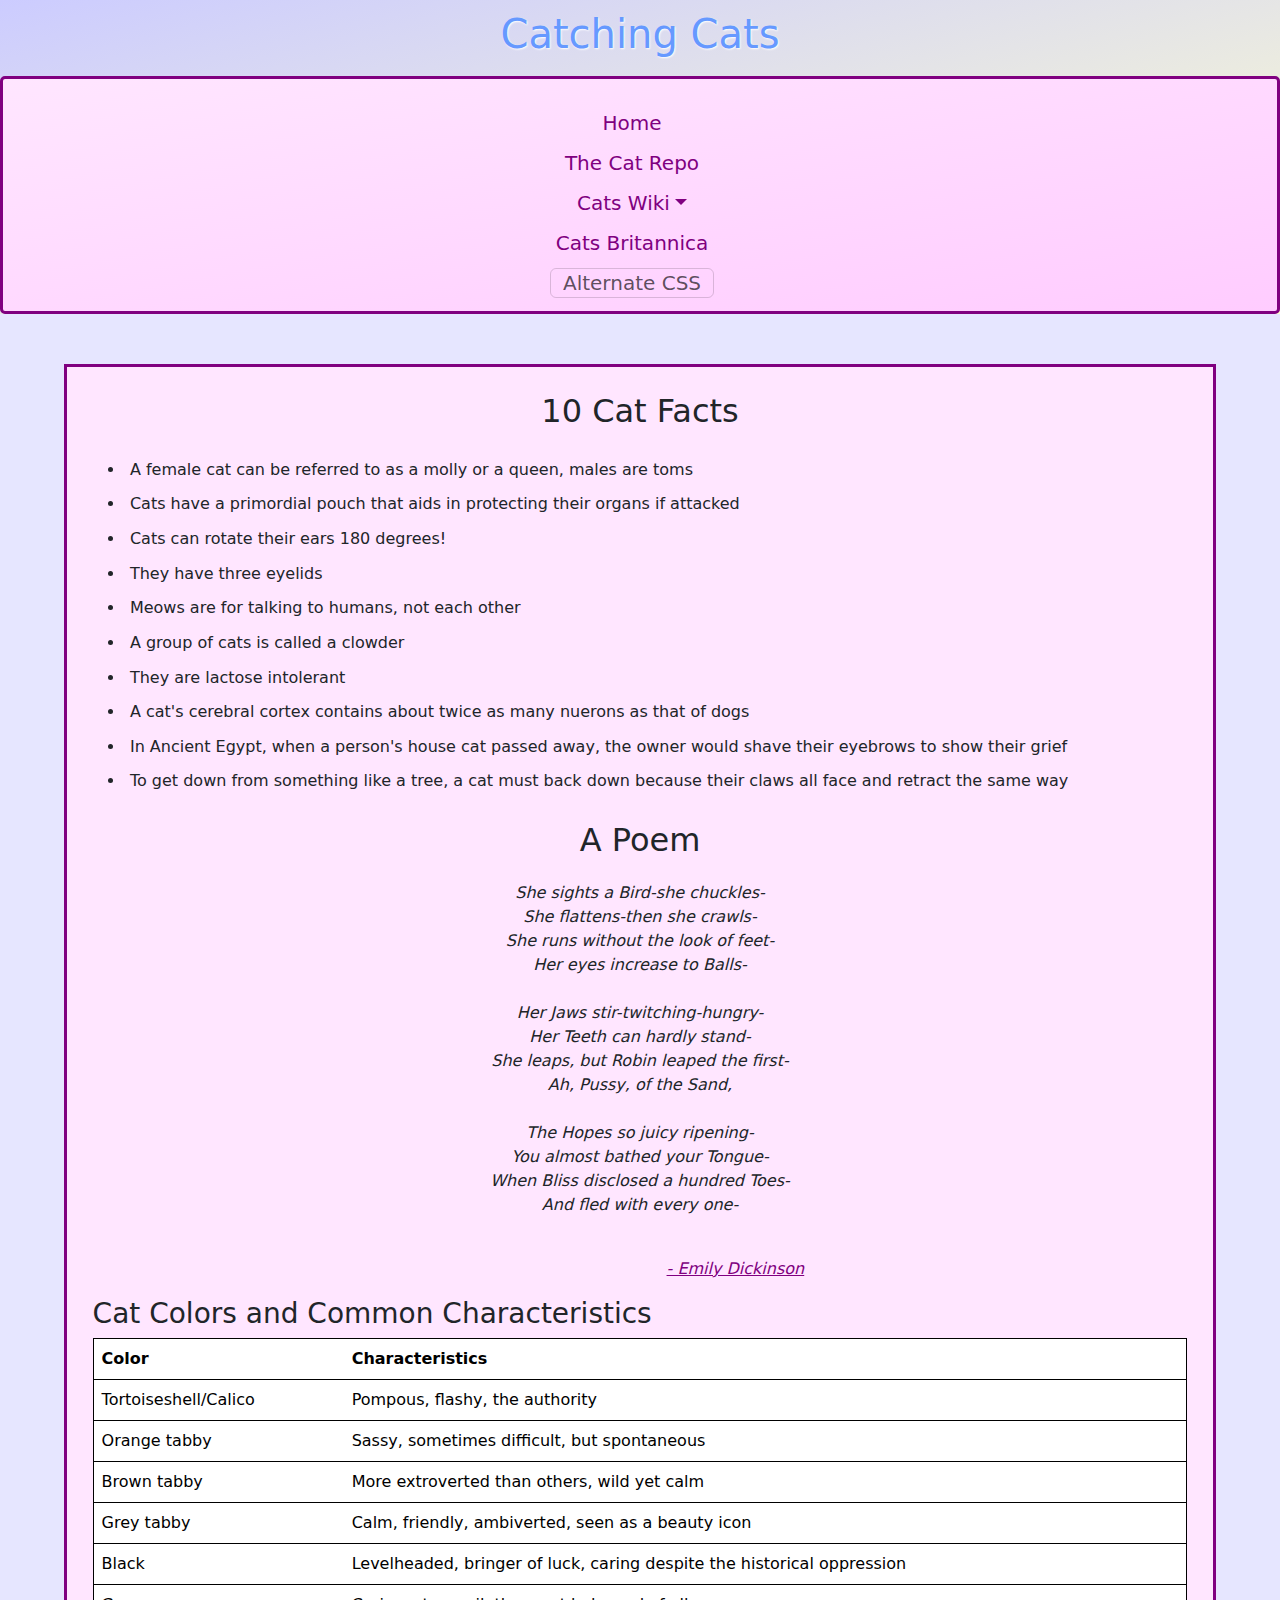
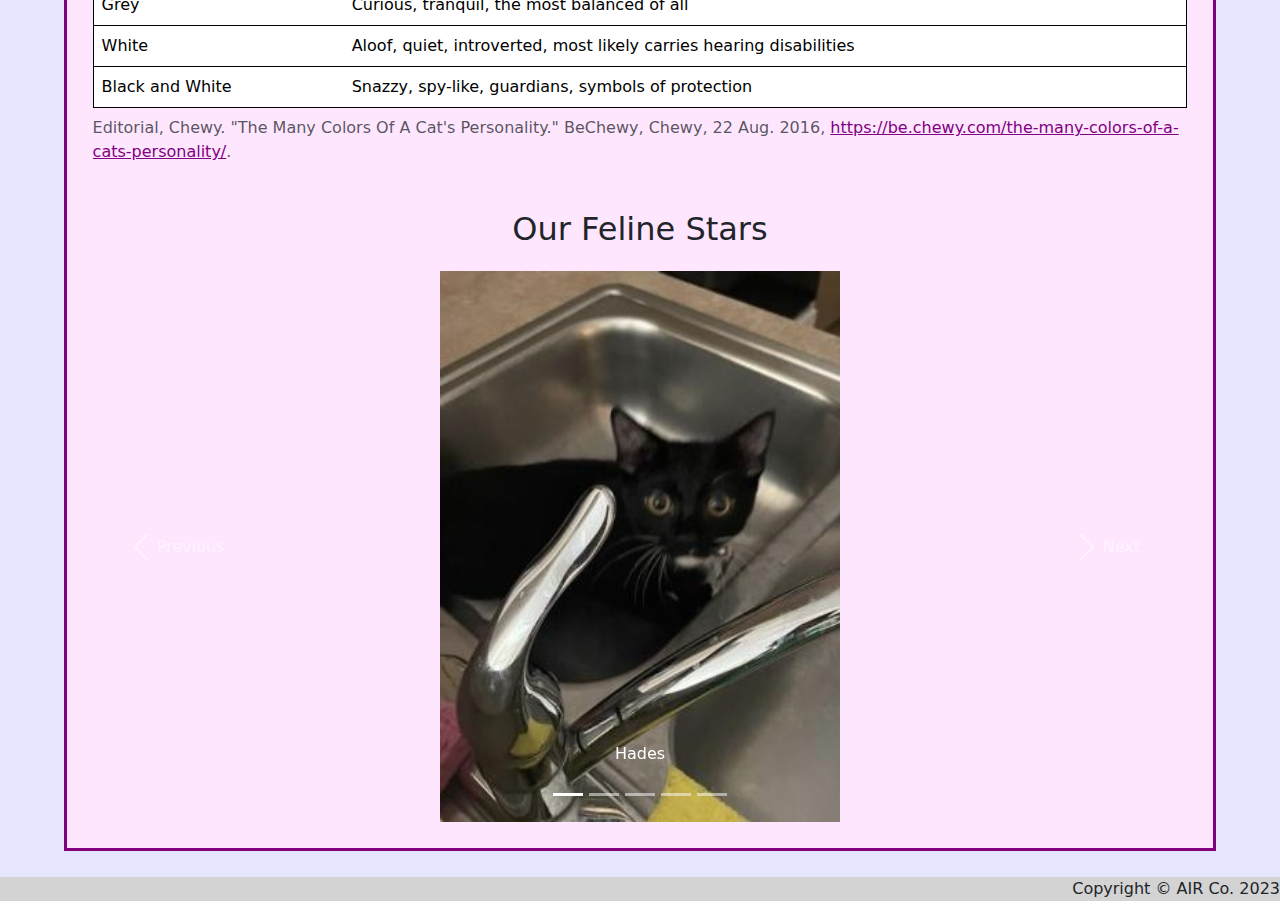
==== commit 8400f2cd: "Current website files" ====
--- a/index.html
+++ b/index.html
@@ -19,29 +19,42 @@
     </script>
    </head>
    <body class="conatiner">
-     <div class="row">
-       <header class="row">
+     <div>
+       <header>
          <h1 id="pageTitle">Catching Cats</h1>
-         <div id="navbar" class="row" style="justify-content: center">
-		<div class="navbar row">
-			<button class="navbar-toggler" type="button" data-bs-toggle="collapse" data-bs-target="#navbarToggleExternalContent" aria-controls="navbarToggleExternalContent" aria-expanded="false" aria-label="Toggle navigation">
-				<span class="navbar-toggler-icon"></span>
-			</button>
-		 </div>
-		<nav class="navbar" style="justify-content: center">
-			<div class="collapse" id="navbarToggleExternalContent">
-					<a class="navbar-brand col-md" style="text-align: center" href="./index.html" target="_self">Home</a>
-					<a class="navbar-brand col-md" style="text-align: center" href="./yourmom.html" target="_self">The Cat Repo</a>
-					<a class="navbar-brand col-md" style="text-align: center" href="https://en.wikipedia.org/wiki/Cat" target="_blank">Cats Wiki</a>
-						<!-- Add a section for specific sections of this wiki-->
-					<a class="navbar-brand" style="text-align: center" href="https://www.britannica.com/animal/cat" target="_blank">Cats Britannica</a>
-					<button class="navbar-toggler" style="text-align: center" id="themeSwitch" onclick="toggleCSS()">Alternate CSS</button>
+         <div id="navbar" class="row" style="justify-content: center;">
+			<div class="navbar row navbar-expand-sm">
+				<button id="hammy" class="navbar-toggler" type="button" data-bs-toggle="collapse" data-bs-target="#navbarToggleExternalContent" aria-controls="navbarToggleExternalContent" aria-expanded="false" aria-label="Toggle navigation">
+					<span class="navbar-toggler-icon"></span>
+				</button>
+			</div>
+			<nav class="navbar row" style="justify-content: center">
+				<div class="" id="navbarToggleExternalContent">
+					<li>
+						<a class="navbar-brand col" style="text-align: center" href="./index.html" target="_self">Home</a>
+					</li>
+					<li>	
+						<a class="navbar-brand col" style="text-align: center" href="./yourmom.html" target="_self">The Cat Repo</a>
+					</li>	
+					<li class="navbar-brand col dropdown">
+						<a class="nav-link dropdown-toggle" style="text-align: center;" href="index.html" role="button" data-bs-toggle="dropdown" aria-expanded="false">Cats Wiki</a>
+						<ul class="dropdown-menu">
+							<li><a class="dropdown-item" style="text-align: center" href="https://en.wikipedia.org/wiki/Cat" target="_blank">Main Page</a></li>
+							<li><a class="dropdown-item" style="text-align: center" href="https://en.wikipedia.org/wiki/Cat#Etymology_and_naming" target="_blank">Etymology and Naming</a></li>
+						</ul>
+					</li>
+					<li>
+						<a class="navbar-brand" style="text-align: center" href="https://www.britannica.com/animal/cat" target="_blank">Cats Britannica</a>
+					</li>
+					<li class="navbar-brand col" style="text-align: center;">
+						<button class="navbar-toggler" style="text-align: center" id="themeSwitch" onclick="toggleCSS()">Alternate CSS</button>
+					</li>
 				</div>
 			</nav>
 		</div>
        </header>
 	     <br/>
-      <main class="row">
+      <main>
         <div>
           <h2 style="margin-top: auto;">10 Cat Facts</h2>
             <ul>
--- a/main.css
+++ b/main.css
@@ -1,6 +1,6 @@
 a { text-decoration: none; }
 a:link { color:rgb(128, 0, 128); }
-a:visited { text-decoration: none; decoration: none; }
+a:visited { text-decoration: none; text-decoration: none; }
 
 #pageTitle {
 	animation: float 3s ease-in-out infinite;
@@ -41,12 +41,12 @@
 	background-image: linear-gradient(to bottom right, rgb(255, 230, 255), rgb(255, 204, 255));
 }
 
-#navbar a {
+#navbar li a {
   text-decoration: none; 
   display: block;
 }
 
-#navbar a:hover {
+#navbar li a:hover {
     background-color: rgb(128, 0, 128);
     color: white;
 }
@@ -73,19 +73,11 @@
   font-style: italic;
 }
 
-#starLineup {
-  margin: 1%; 
-  text-align: center;
-}
-
-#starLineup tr td {
-  width: 10%; 
-  text-align: center;
-}
-
-#starLineup tr td img {
-  width: 90%; 
-  border: solid black 3px;
+img {
+  width: 400px;
+  display: block;
+  margin-left: auto;
+  margin-right: auto;
 }
 
 footer {
--- a/alternate.css
+++ b/alternate.css
@@ -1,6 +1,6 @@
 a { text-decoration: none; }
 a:link { color:red; }
-a:visited { text-decoration: none; decoration: none; }
+a:visited { text-decoration: none; text-decoration: none; }
 
 #pageTitle {
   animation: float 3s ease-in-out infinite;
@@ -11,15 +11,9 @@
 }
 
 @keyframes float {
-  0%   { 
-	transform: translateX(0px);
-  }
-  50%  { 
-	transform: translateX(25px); 
-	}
-  100% { 
-	transform: translateX(0px); 
-  }
+  0%   { transform: translateX(0px); }
+  50%  { transform: translateX(25px); }
+  100% { transform: translateX(0px); }
 }
 
 body {
@@ -31,14 +25,15 @@
 
 body>div { background-color:linear-gradient(to bottom right, orange, red); }
 
-div{ background-color: lightgrey; }
-
 header {
 	background-image: linear-gradient(to bottom right, orange, red);
 }
 
 img {
-  width: 400px;
+  width: 350px;
+  display: block;
+  margin-left: auto;
+  margin-right: auto;
 }
 
 
@@ -62,13 +57,13 @@
   padding: 5px;
 }
 
-#navbar a {
+#navbar li a {
   color: #FF2200;
   text-decoration: none; 
   display: block;
 }
 
-ul#navbar li a:hover {
+#navbar li a:hover {
   background-color: black;
   color: white;
 }
@@ -79,21 +74,6 @@
   margin: 2% 5%;
 	border: 3px solid #FF2200; 
   background-color: lightgrey;
-}
-
-#starLineup {
-  margin: 2%; 
-  text-align: left;
-}
-
-#starLineup tr td {
-  width: 15%; 
-  text-align: left;
-}
-
-#starLineup tr td img {
-  width: 85%; 
-  border: double grey 2px;
 }
 
 footer{ background-color: lightgrey;
